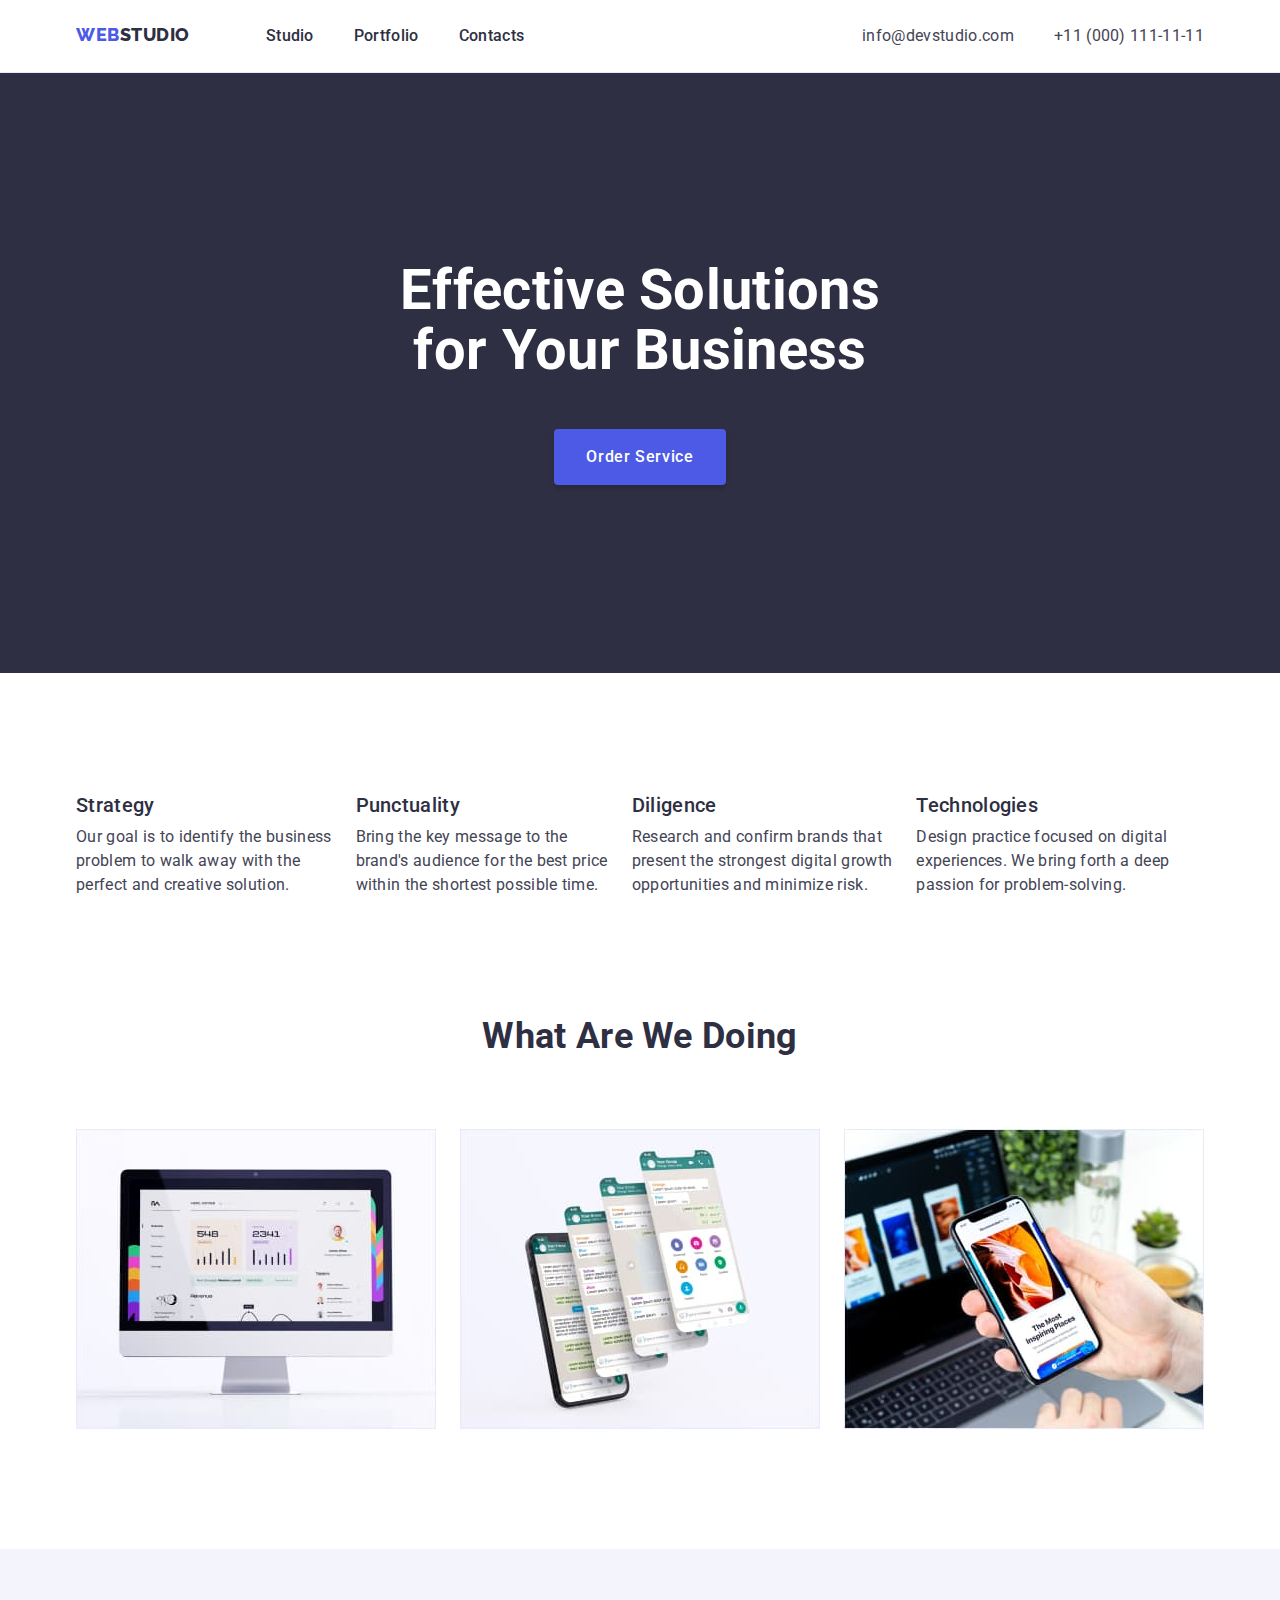
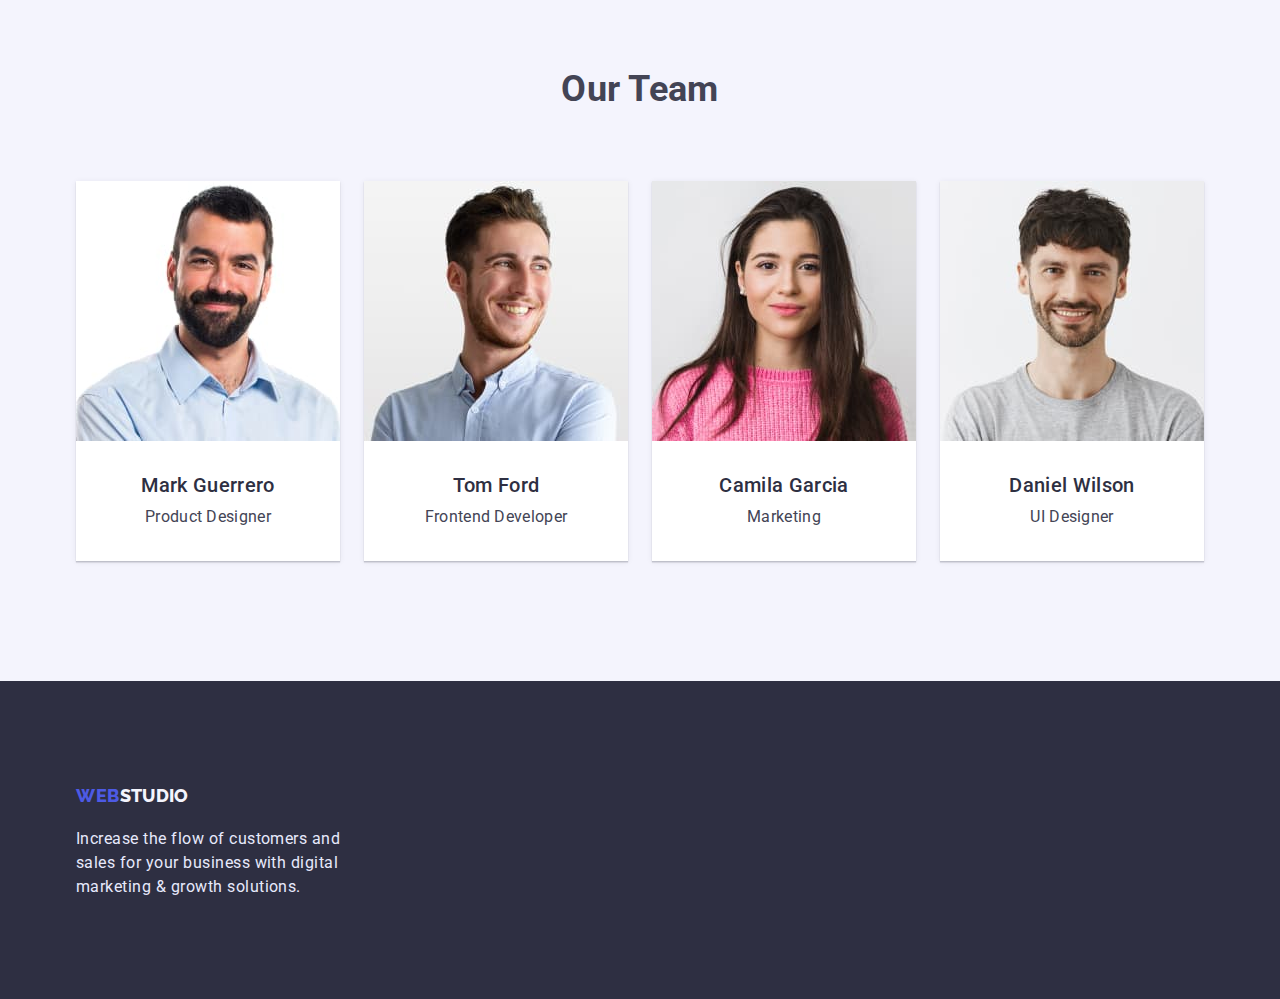
==== index.html @ 13b0d5eb "Initial commit" ====
<!DOCTYPE html>
<html lang="en">

<head>
    <meta charset="UTF-8">
    <meta http-equiv="X-UA-Compatible" content="IE=edge">
    <meta name="viewport" content="width=device-width, initial-scale=1.0">
    <title>WebStudio</title>
    <link rel="preconnect" href="https://fonts.googleapis.com">
    <link rel="preconnect" href="https://fonts.gstatic.com" crossorigin>
    <link
        href="https://fonts.googleapis.com/css2?family=Raleway:wght@800&family=Roboto:wght@400;500;700;900&display=swap"
        rel="stylesheet">
    <link href="https://cdn.jsdelivr.net/npm/modern-normalize@1.1.0/modern-normalize.min.css" rel="stylesheet">
    <link rel="stylesheet" href="./css/style.css">
</head>

<body>
    <header class="page-header">
        <div class="container row-header">
            <nav class="menu-nav">
                <a class="logo" href="./index.html">
                    <span class="logo-blue">Web</span><span class="logo-black">Studio</span>
                </a>
                <ul class="site-navigation">
                    <li class="studio-nav"><a href="./index.html">Studio</a></li>
                    <li class="portfolio-nav"><a href="./portfolio.html">Portfolio</a></li>
                    <li class="contacts-nav"><a href="">Contacts</a></li>
                </ul>
            </nav>
            <address class="address">
                <ul class="contact-info">
                    <li class="email">
                        <a href="mailto:info@devstudio.com">info@devstudio.com</a>
                    </li>
                    <li class="phone-number">
                        <a href="tel:+110001111111">+11 (000) 111-11-11</a>
                    </li>
                </ul>
            </address>
        </div>
    </header>

    <main>
        <section class="secton hero">
            <div class="container hero-padding">
                <h1 class="hero_h1">Effective Solutions <br> for Your Business</h1>
                <button type="button" class="order-service-but">
                    <span class="order-service-txt">
                        Order Service
                    </span>
                </button>
            </div>
        </section>
        <section class="section features-sect">
            <div class="container">
                <h2 hidden>Features</h2>
                <ul class="features-ul">
                    <li class="feature">
                        <h3>Strategy</h3>
                        <p>Our goal is to identify the business <br>
                            problem to walk away with the <br> perfect and creative solution.</p>
                    </li>
                    <li class="feature">
                        <h3>Punctuality</h3>
                        <p>Bring the key message to the <br> brand's audience for the best price <br> within the
                            shortest
                            possible time.</p>
                    </li>
                    <li class="feature">
                        <h3>Diligence</h3>
                        <p>Research and confirm brands that <br> present the strongest digital growth <br> opportunities
                            and
                            minimize risk.</p>
                    </li>
                    <li class="feature">
                        <h3>Technologies</h3>
                        <p>Design practice focused on digital <br> experiences. We bring forth a deep <br> passion for
                            problem-solving.</p>
                    </li>
                </ul>
        </section>
        <section class="examples-sec section">
            <div class="container">
                <h2>What are we doing</h2>
                <ul class="examples">
                    <li>
                        <img src="./images/mac_example.jpg" alt="Mac Example" width="360">
                    </li>
                    <li>
                        <img src="./images/mobile_example_1.jpg" alt="Mobile Example" width="360">
                    </li>
                    <li>
                        <img src="./images/mobile_example_2.jpg" alt="Mobile Example 2" width="360">
                    </li>
                </ul>
            </div>
        </section>
        <section class="section team-section">
            <div class="container">
                <h2>Our Team</h2>
                <ul class="team-section-ul">
                    <li class="team-item">
                        <img src="./images/mark_guerrero.jpg" alt="Mark Guerrero" height="260" width="264"
                            class="team-img">
                        <div class="team-txt-content">
                            <h3>Mark Guerrero</h3>
                            <p>Product Designer</p>
                        </div>
                    </li>
                    <li class="team-item">
                        <img src="./images/tom_ford.jpg" alt="Tom Ford" width="264" height="260" class="team-img">
                        <div class="team-txt-content">
                            <h3>Tom Ford</h3>
                            <p>Frontend Developer</p>
                        </div>
                    </li>
                    <li class="team-item">
                        <img src="./images/camila_garcia.jpg" alt="Camila Garcia" width="264" height="260"
                            class="team-img">
                        <div class="team-txt-content">
                            <h3>Camila Garcia</h3>
                            <p>Marketing</p>
                        </div>
                    </li>
                    <li class="team-item">
                        <img src="./images/daniel_wilson.jpg" alt="Daniel Wilson" width="264" height="260"
                            class="team-img">
                        <div class="team-txt-content">
                            <h3>Daniel Wilson</h3>
                            <p>UI Designer</p>
                        </div>
                    </li>
                </ul>
            </div>
        </section>
    </main>

    <footer class="section footer">
        <div class="container">
            <a class="logo-footer" href="./index.html">
                <span class="logo-blue">Web</span><span class="logo-white">Studio</span>
            </a>
            <p class="footer-txt">Increase the flow of customers and <br> sales for your business with digital <br>
                marketing & growth
                solutions.</p>
        </div>
    </footer>
</body>

</html>
---- css/style.css ----
*,
*::after,
*::before {
  box-sizing: border-box;
}

h1,
h2,
h3,
h4,
h5,
h6,
p,
ul {
  margin: 0;
  padding: 0;
}

:root {
  --primary-brand-color: #4d5ae5;
  --pressed-state-color: #404bbf;
  --dark-color: #2e2f42;
  --success-color: #31d0aa;
  --main-text-color: #434455;
  --secondary-text-color: #8e8f99;
  --accent-color: #e7e9fc;
  --light-color: #f4f4fd;
  --modal-overlay-color: #2e2f4266;
  --hero-background-color: #2e2f42b2;
  --white-background-color: #ffffff;
  --modal-background-color: #fcfcfc;
}

body {
  color: var(--main-text-color);
  font-family: "Roboto", "Arial", sans-serif;
  line-height: 1.5;
  letter-spacing: 0.02em;
}

.container {
  width: 1158px;
  margin-left: auto;
  margin-right: auto;
  padding-left: 15px;
  padding-right: 15px;
}

.page-header {
  display: flex;
  border-bottom: 1px solid var(--accent-color);
  z-index: 20;
  top: 0;
  background-color: var(--white-background-color);
}

.logo {
  text-decoration: none;
  text-transform: uppercase;
}

.logo-blue,
.logo-black {
  font-family: "Raleway", sans-serif;
  font-style: normal;
  font-weight: 800;
  font-size: 18px;
  letter-spacing: 0.03em;
}

.site-navigation>li a:active,
.site-navigation>li a:hover,
.contact-info>li a:hover,
.contact-info>li a:active {
  color: var(--pressed-state-color);
  transition: 1s;
}

.contact-info>li a:focus-within,
.site-navigation>li a:focus-within {
  color: var(--pressed-state-color);
  transition: 1s;
}

.logo-blue {
  color: var(--primary-brand-color);
  font-weight: 800;
  font-size: 18px;
  letter-spacing: 0.03em;
  line-height: 1.17;
}

.logo-black {
  color: var(--dark-color);
  font-family: "Raleway", sans-serif;
  font-style: normal;
  font-size: 18px;
  letter-spacing: 0.03em;
  line-height: 1.17;
}

.logo-white {
  color: var(--light-color);
  font-family: "Raleway", sans-serif;
  font-style: normal;
  font-weight: 800;
  font-size: 18px;
}

.site-navigation {
  font-family: inherit;
  font-weight: 500;
}

.site-navigation>li {
  font-weight: 500;
  font-size: 16px;
}

.site-navigation,
.contact-info {
  list-style: none;
  text-align: center;
}

.email>a,
.phone-number>a {
  font-style: normal;
  font-size: 16px;
  color: var(--main-text-color);
}

.hero {
  background-color: var(--dark-color);
  display: block;
  text-align: center;
  padding-top: 188px;
  padding-bottom: 188px;
}

.hero_h1 {
  margin-bottom: 48px;
  color: var(--white-background-color);
  font-weight: 700;
  font-size: 56px;
  line-height: 1.07;
  text-align: center;
}

.order-service-but {
  background-color: var(--primary-brand-color);
  border-radius: 4px;
  box-shadow: 0px 4px 4px rgba(0, 0, 0, 0.15);
  border: none;
  padding: 16px 32px;
  cursor: pointer;
}

.order-service-but:hover,
.order-service-but:focus {
  background: var(--pressed-state-color);
  transition: 1s;
}

.order-service-txt {
  font-family: "Roboto", sans-serif;
  font-weight: 500;
  font-size: 16px;
  line-height: 1.5;
  letter-spacing: 0.04em;
  color: var(--white-background-color);
}

.site-navigation a {
  text-decoration: none;
  color: var(--dark-color);
}

.contact-info a {
  text-decoration: none;
}

.feature>h3 {
  font-weight: 500;
  font-size: 20px;
  line-height: 1.2;
  color: var(--dark-color);
  margin-bottom: 8px;
}

.features-ul {
  list-style: none;
}

.examples {
  list-style: none;
  display: flex;
  gap: 24px;
}

.examples-sec.section {
  padding-top: 0px;
  font-weight: 700;
  font-size: 36px;
  line-height: 1.11;
  color: var(--dark-color);
  text-align: center;
  text-transform: capitalize;
}

.examples-sec h2 {
  font-weight: 700;
  font-size: 36px;
  line-height: 1.11;
  margin-bottom: 72px;
}

img {
  display: block;
  max-width: 100%;
  height: auto;
}

.team-section {
  background-color: var(--light-color);
}

.team-section>h2 {
  font-weight: 700;
  font-size: 36px;
  line-height: 1.11;
  text-align: center;

  text-transform: capitalize;
  color: var(--dark-color);
}

.team-section-ul {
  list-style: none;
}

.team-section-ul>h3 {
  font-weight: 500;
  font-size: 20px;
  line-height: 1.2;
  text-align: center;
}

.team-item {
  background-color: var(--white-background-color);
  box-shadow: 0px 1px 6px rgba(46, 47, 66, 0.08), 0px 1px 1px rgba(46, 47, 66, 0.16), 0px 2px 1px rgba(46, 47, 66, 0.08);
}

.team-item p {
  text-align: center;
}

.team-item h3 {
  font-weight: 500;
  font-size: 20px;
  line-height: 1.2;

  text-align: center;

  color: var(--dark-color);
}

.footer {
  background-color: var(--dark-color);
}

.footer p {
  color: var(--accent-color);
}

.filter-li>button {
  background-color: var(--accent-color);
  border: 1px solid var(--accent-color);
  border-radius: 4px;
  color: var(--pressed-state-color);
  font-family: inherit;
  font-weight: 500;
  font-size: 16px;
  line-height: 1.5;
  transition: 0.5s;
  padding-top: 12px;
  padding-bottom: 12px;
  padding-left: 24px;
  padding-right: 24px;
}

.filter-li>button:hover {
  cursor: pointer;
  box-shadow: 0px 3px 1px rgba(0, 0, 0, 0.1), 0px 2px 1px rgba(0, 0, 0, 0.08),
    0px 2px 2px rgba(0, 0, 0, 0.12);
  transition: 0.5s;
}

.filter-li:first-child>button {
  color: var(--white-background-color);
  background-color: var(--primary-brand-color);
}

.portfolio-item h2 {
  color: var(--dark-color);
  font-weight: 500;
  font-size: 20px;
  line-height: 1.2;
  letter-spacing: 0.02em;
  font-family: inherit;
  margin-bottom: 8px;
}

.portfolio-ul {
  margin-right: -24px;
  margin-bottom: -48px;
  list-style: none;
  display: flex;
  flex-direction: row;
  flex-wrap: wrap;
  align-items: center;
  justify-content: center;
}

.portfolio-item {
  margin-bottom: 48px;
  margin-right: 24px;
}

/* .portfolio-item:nth-last-child(-n+3) {
  margin-bottom: 0;
  padding-bottom: 0;
}

.portfolio-item:nth-child(3n) {
  margin-right: 0;
} */

.section {
  padding-bottom: 120px;
  padding-top: 120px;
}


.logo {
  display: flex;
  margin-right: 76px;
}

.site-navigation {
  display: flex;
}

.menu-nav {
  display: flex;
}

.menu-nav li {
  display: block;
  margin-right: 40px;
}

.menu-nav li:last-child {
  margin: 0;
  padding: 0;
}

.contact-info {
  display: flex;
  padding-top: 24px;
  padding-bottom: 24px;
  margin: auto;
}

.contact-info li+li {
  margin-left: 40px;
}

.row-header {
  display: flex;
  align-items: center;
  justify-content: space-between;
}

.logo-footer {
  text-decoration: none;
  text-transform: uppercase;
}

.hero .section {
  padding-top: 188px;
  padding-bottom: 188px;
}

.features-ul {
  display: flex;
  gap: 24px;
}

.team-section h2 {
  text-align: center;
  text-transform: capitalize;
  font-family: 'Roboto', sans-serif;
  font-style: normal;
  font-weight: 700;
  font-size: 36px;
  line-height: 40px;
  margin-bottom: 72px;
}

.team-section-ul {
  display: flex;
  gap: 24px;
}

.team-item h3 {
  margin-bottom: 8px;
}

.section.footer {
  padding-top: 101.5px;
  padding-bottom: 100px;
}

.footer-txt {
  margin-top: 17.5px;
  letter-spacing: 0.03em;
}

.filter-ul {
  display: flex;
  justify-content: center;
  align-items: center;
  list-style: none;
  gap: 24px;
  margin-bottom: 72px;
}

.filter {
  padding-top: 0;
}

.main {
  padding-top: 96px;
}

.team-txt-content {
  padding-top: 32px;
  padding-bottom: 32px;
}

.portfolio-card-txt-content {
  padding-left: 16px;
  padding-bottom: 32px;
  padding-top: 32px;
  border-left: 1px solid var(--accent-color);
  border-right: 1px solid var(--accent-color);
  border-bottom: 1px solid var(--accent-color);
}
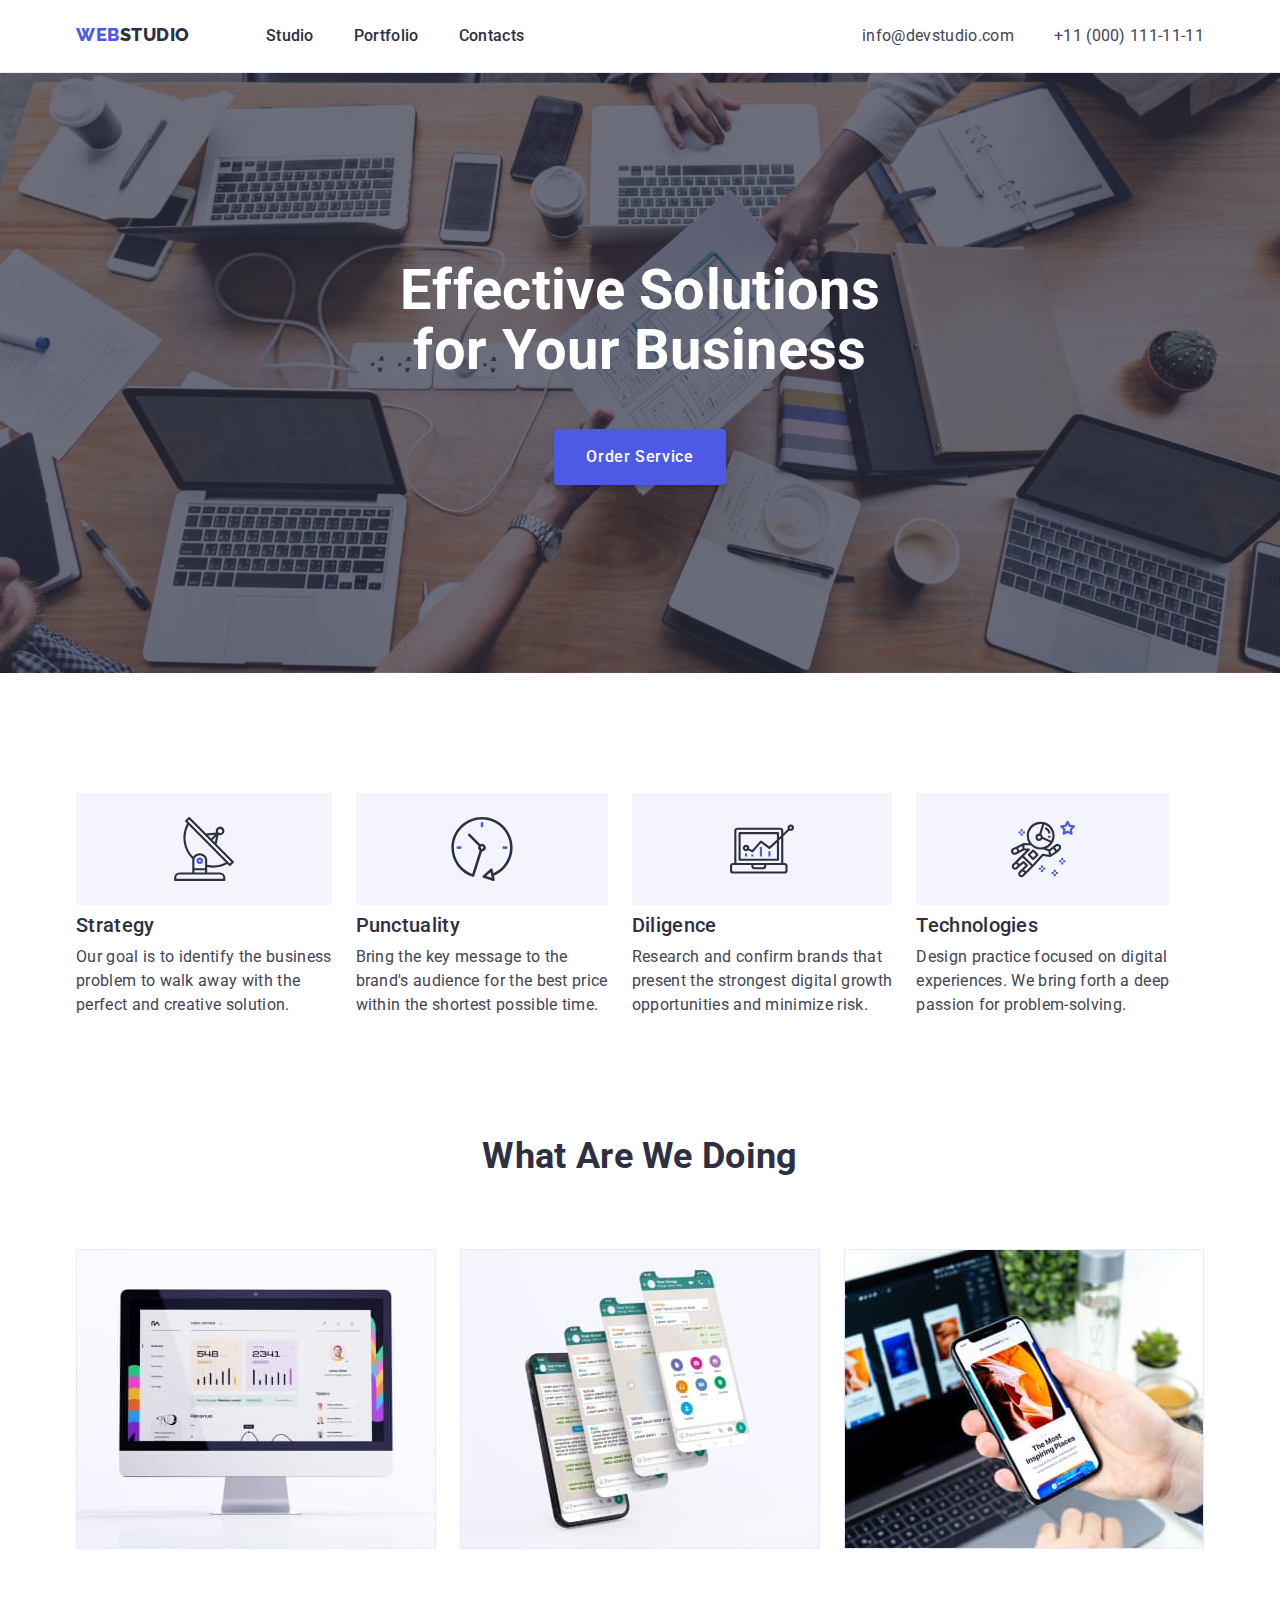
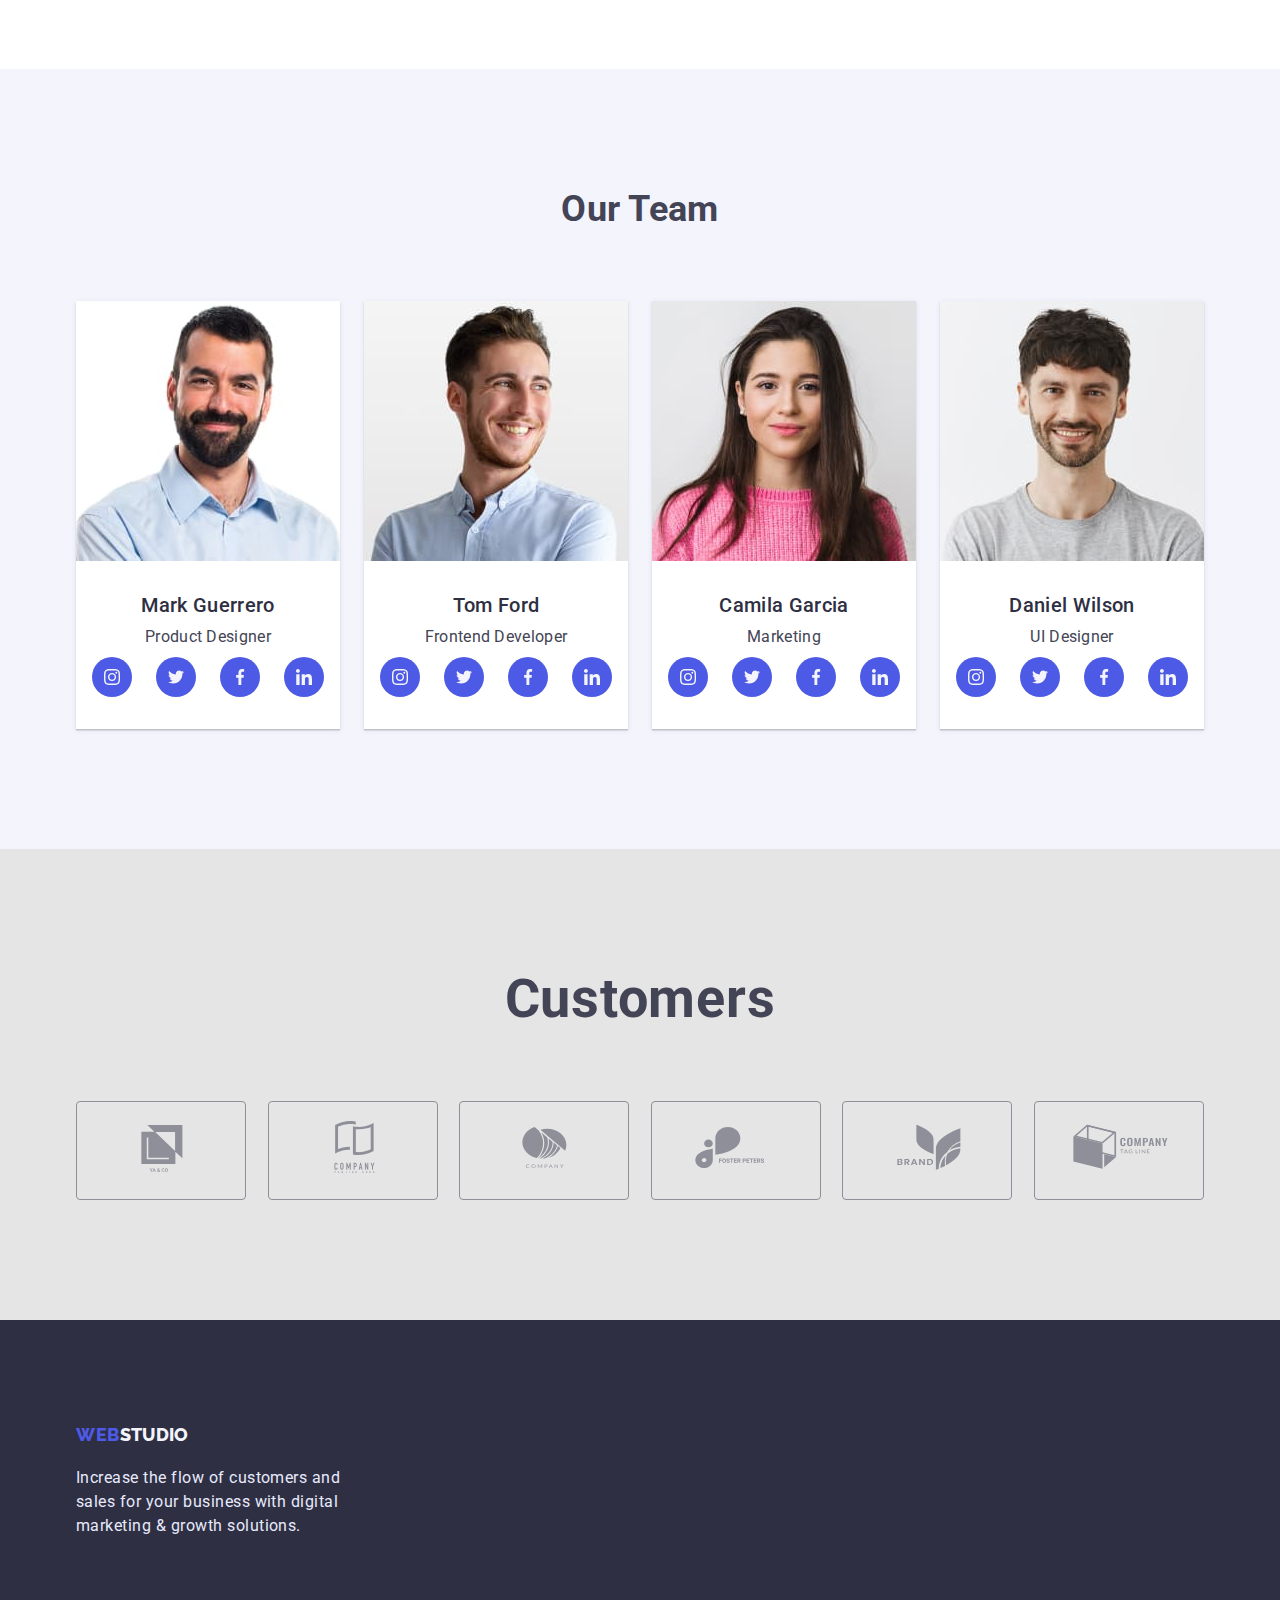
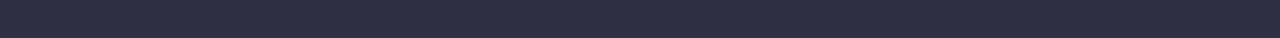
==== commit 6f08a7da: "svg updated" ====
--- a/index.html
+++ b/index.html
@@ -57,23 +57,47 @@
                 <h2 hidden>Features</h2>
                 <ul class="features-ul">
                     <li class="feature">
+                        <div class="icon-bg">
+                            <svg>
+                                <use href="./images/icons.svg#icon-antenna" width="64" height="64" class="antenna">
+                                </use>
+                            </svg>
+                        </div>
                         <h3>Strategy</h3>
                         <p>Our goal is to identify the business <br>
                             problem to walk away with the <br> perfect and creative solution.</p>
                     </li>
                     <li class="feature">
+                        <div class="icon-bg">
+                            <svg>
+                                <use href="./images/icons.svg#icon-clock" width="64" height="64" class="antenna">
+                                </use>
+                            </svg>
+                        </div>
                         <h3>Punctuality</h3>
                         <p>Bring the key message to the <br> brand's audience for the best price <br> within the
                             shortest
                             possible time.</p>
                     </li>
                     <li class="feature">
+                        <div class="icon-bg">
+                            <svg>
+                                <use href="./images/icons.svg#icon-diagram" width="64" height="64" class="antenna">
+                                </use>
+                            </svg>
+                        </div>
                         <h3>Diligence</h3>
                         <p>Research and confirm brands that <br> present the strongest digital growth <br> opportunities
                             and
                             minimize risk.</p>
                     </li>
                     <li class="feature">
+                        <div class="icon-bg">
+                            <svg>
+                                <use href="./images/icons.svg#icon-astronaut" width="64" height="64" class="antenna">
+                                </use>
+                            </svg>
+                        </div>
                         <h3>Technologies</h3>
                         <p>Design practice focused on digital <br> experiences. We bring forth a deep <br> passion for
                             problem-solving.</p>
@@ -106,6 +130,37 @@
                         <div class="team-txt-content">
                             <h3>Mark Guerrero</h3>
                             <p>Product Designer</p>
+                            <ul class="social_media_lnk">
+                                <li>
+                                    <a href="#">
+                                        <svg>
+                                            <use href="./images/icons.svg#icon-instagram"></use>
+                                        </svg>
+                                    </a>
+                                </li>
+                                <li>
+                                    <a href="#">
+                                        <svg>
+                                            <use href="./images/icons.svg#icon-twitter"></use>
+                                        </svg>
+                                    </a>
+                                </li>
+                                <li>
+                                    <a href="#">
+                                        <svg>
+                                            <use href="./images/icons.svg#icon-facebook"></use>
+                                        </svg>
+                                    </a>
+                                </li>
+                                <li>
+                                    <a href="#">
+                                        <svg>
+                                            <use href="./images/icons.svg#icon-linkedin"></use>
+                                        </svg>
+                                    </a>
+                                    </a>
+                                </li>
+                            </ul>
                         </div>
                     </li>
                     <li class="team-item">
@@ -113,6 +168,37 @@
                         <div class="team-txt-content">
                             <h3>Tom Ford</h3>
                             <p>Frontend Developer</p>
+                            <ul class="social_media_lnk">
+                                <li>
+                                    <a href="#">
+                                        <svg>
+                                            <use href="./images/icons.svg#icon-instagram"></use>
+                                        </svg>
+                                    </a>
+                                </li>
+                                <li>
+                                    <a href="#">
+                                        <svg>
+                                            <use href="./images/icons.svg#icon-twitter"></use>
+                                        </svg>
+                                    </a>
+                                </li>
+                                <li>
+                                    <a href="#">
+                                        <svg>
+                                            <use href="./images/icons.svg#icon-facebook"></use>
+                                        </svg>
+                                    </a>
+                                </li>
+                                <li>
+                                    <a href="#">
+                                        <svg>
+                                            <use href="./images/icons.svg#icon-linkedin"></use>
+                                        </svg>
+                                    </a>
+                                    </a>
+                                </li>
+                            </ul>
                         </div>
                     </li>
                     <li class="team-item">
@@ -121,6 +207,37 @@
                         <div class="team-txt-content">
                             <h3>Camila Garcia</h3>
                             <p>Marketing</p>
+                            <ul class="social_media_lnk">
+                                <li>
+                                    <a href="#">
+                                        <svg>
+                                            <use href="./images/icons.svg#icon-instagram"></use>
+                                        </svg>
+                                    </a>
+                                </li>
+                                <li>
+                                    <a href="#">
+                                        <svg>
+                                            <use href="./images/icons.svg#icon-twitter"></use>
+                                        </svg>
+                                    </a>
+                                </li>
+                                <li>
+                                    <a href="#">
+                                        <svg>
+                                            <use href="./images/icons.svg#icon-facebook"></use>
+                                        </svg>
+                                    </a>
+                                </li>
+                                <li>
+                                    <a href="#">
+                                        <svg>
+                                            <use href="./images/icons.svg#icon-linkedin"></use>
+                                        </svg>
+                                    </a>
+                                    </a>
+                                </li>
+                            </ul>
                         </div>
                     </li>
                     <li class="team-item">
@@ -129,7 +246,87 @@
                         <div class="team-txt-content">
                             <h3>Daniel Wilson</h3>
                             <p>UI Designer</p>
-                        </div>
+                            <ul class="social_media_lnk">
+                                <li>
+                                    <a href="#">
+                                        <svg>
+                                            <use href="./images/icons.svg#icon-instagram"></use>
+                                        </svg>
+                                    </a>
+                                </li>
+                                <li>
+                                    <a href="#">
+                                        <svg>
+                                            <use href="./images/icons.svg#icon-twitter"></use>
+                                        </svg>
+                                    </a>
+                                </li>
+                                <li>
+                                    <a href="#">
+                                        <svg>
+                                            <use href="./images/icons.svg#icon-facebook"></use>
+                                        </svg>
+                                    </a>
+                                </li>
+                                <li>
+                                    <a href="#">
+                                        <svg>
+                                            <use href="./images/icons.svg#icon-linkedin"></use>
+                                        </svg>
+                                    </a>
+                                    </a>
+                                </li>
+                            </ul>
+                        </div>
+                    </li>
+                </ul>
+            </div>
+        </section>
+        <section class="section customers">
+            <div class="container">
+                <h2>Customers</h2>
+                <ul class="customers_list">
+                    <li>
+                        <a href="#">
+                            <svg>
+                                <use href="./images/icons.svg#icon-logo_1"></use>
+                            </svg>
+                        </a>
+                    </li>
+                    <li>
+                        <a href="#">
+                            <svg>
+                                <use href="./images/icons.svg#icon-logo_2"></use>
+                            </svg>
+                        </a>
+                    </li>
+                    <li>
+                        <a href="#">
+                            <svg>
+                                <use href="./images/icons.svg#icon-logo_3"></use>
+                            </svg>
+                        </a>
+                    </li>
+                    <li>
+                        <a href="#">
+                            <svg>
+                                <use href="./images/icons.svg#icon-logo_4"></use>
+                            </svg>
+                        </a>
+                    </li>
+                    <li>
+                        <a href="#">
+                            <svg>
+                                <use href="./images/icons.svg#icon-logo_5"></use>
+                            </svg>
+                        </a>
+                    </li>
+                    <li>
+                        <a href="#">
+                            <svg>
+                                <use href="./images/icons.svg#icon-logo_6"></use>
+                            </svg>
+                        </a>
                     </li>
                 </ul>
             </div>
@@ -145,6 +342,7 @@
                 marketing & growth
                 solutions.</p>
         </div>
+        </div>
     </footer>
 </body>
 
--- a/css/style.css
+++ b/css/style.css
@@ -29,6 +29,7 @@
   --hero-background-color: #2e2f42b2;
   --white-background-color: #ffffff;
   --modal-background-color: #fcfcfc;
+  --customers-background: #E5E5E5;
 }
 
 body {
@@ -131,7 +132,9 @@
 }
 
 .hero {
-  background-color: var(--dark-color);
+  background-image: linear-gradient(var(--hero-background-color), var(--hero-background-color)), url(../images/hero_bg.jpg);
+  background-repeat: no-repeat;
+  background-position: center;
   display: block;
   text-align: center;
   padding-top: 188px;
@@ -253,6 +256,7 @@
 
 .team-item p {
   text-align: center;
+  margin-bottom: 8px;
 }
 
 .team-item h3 {
@@ -456,4 +460,109 @@
   border-left: 1px solid var(--accent-color);
   border-right: 1px solid var(--accent-color);
   border-bottom: 1px solid var(--accent-color);
+}
+
+.social_media_lnk {
+  display: flex;
+  justify-content: space-between;
+  list-style: none;
+  padding-left: 16px;
+  padding-right: 16px;
+}
+
+/* .social_media_lnk li{
+    max-height: 40px;
+} */
+.social_media_lnk li a {
+  display: inline-flex;
+  justify-content: center;
+  align-items: center;
+  background-color: var(--main_color);
+  max-width: 40px;
+  min-width: 40px;
+  max-height: 40px;
+  min-height: 40px;
+  padding: 4px;
+  border-radius: 9999px;
+}
+
+.social_media_lnk li a:hover {
+  background-color: var(--pressed-state-color);
+  transition: 0.3s;
+}
+
+.social_media_lnk li svg {
+  max-width: 16px;
+  max-height: 16px;
+}
+
+.social_media_lnk li a {
+  background-color: var(--primary-brand-color);
+}
+
+.icon-bg svg {
+  max-width: 64px;
+  max-height: 64px;
+  display: block;
+  justify-content: center;
+  align-items: center;
+}
+
+.icon-bg {
+  padding-top: 24px;
+  padding-bottom: 24px;
+  background-color: #f4f4fd;
+  display: flex;
+  margin-bottom: 8px;
+  align-items: center;
+  justify-content: center;
+}
+
+.customers {
+  background-color: var(--customers-background);
+  text-align: center;
+  letter-spacing: 0.02em;
+  line-height: 1.11;
+  font-weight: 700;
+  font-size: 36px;
+}
+
+.customers h2 {
+  margin-bottom: 72px;
+}
+
+.customers_list li {
+  border: 1px solid var(--secondary-text-color);
+  border-radius: 4px;
+}
+
+.customers_list {
+  display: flex;
+  list-style: none;
+  justify-content: space-between;
+}
+
+.customers_list li svg {
+  max-width: 104px;
+  max-height: 56px;
+}
+
+.customers_list li a svg.icon:hover {
+  fill: var(--pressed-state-color);
+}
+
+.customers_list li a {
+  display: inline-block;
+  padding-top: 16px;
+  padding-bottom: 16px;
+  padding-left: 32px;
+  padding-right: 32px;
+}
+
+.customers_list li:hover {
+  border: 1px solid var(--pressed-state-color);
+}
+
+.icon {
+  fill: currentColor;
 }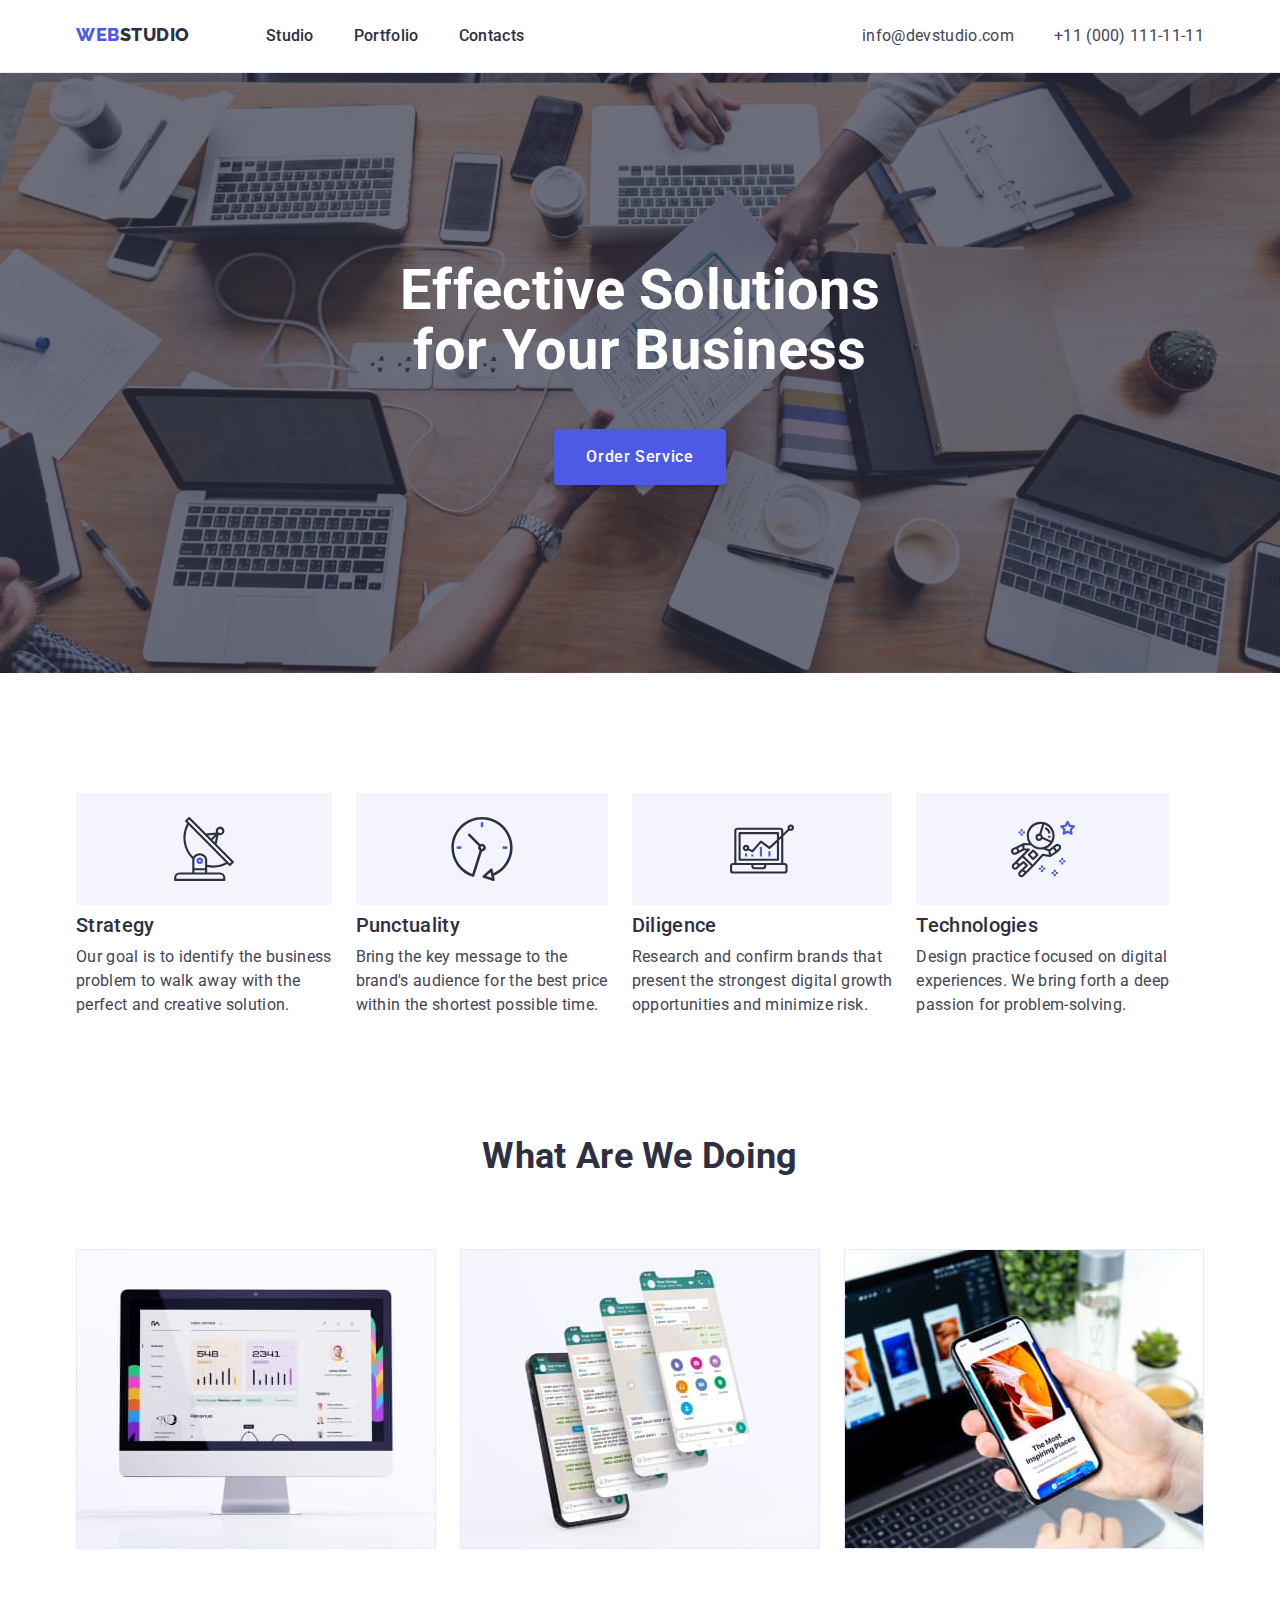
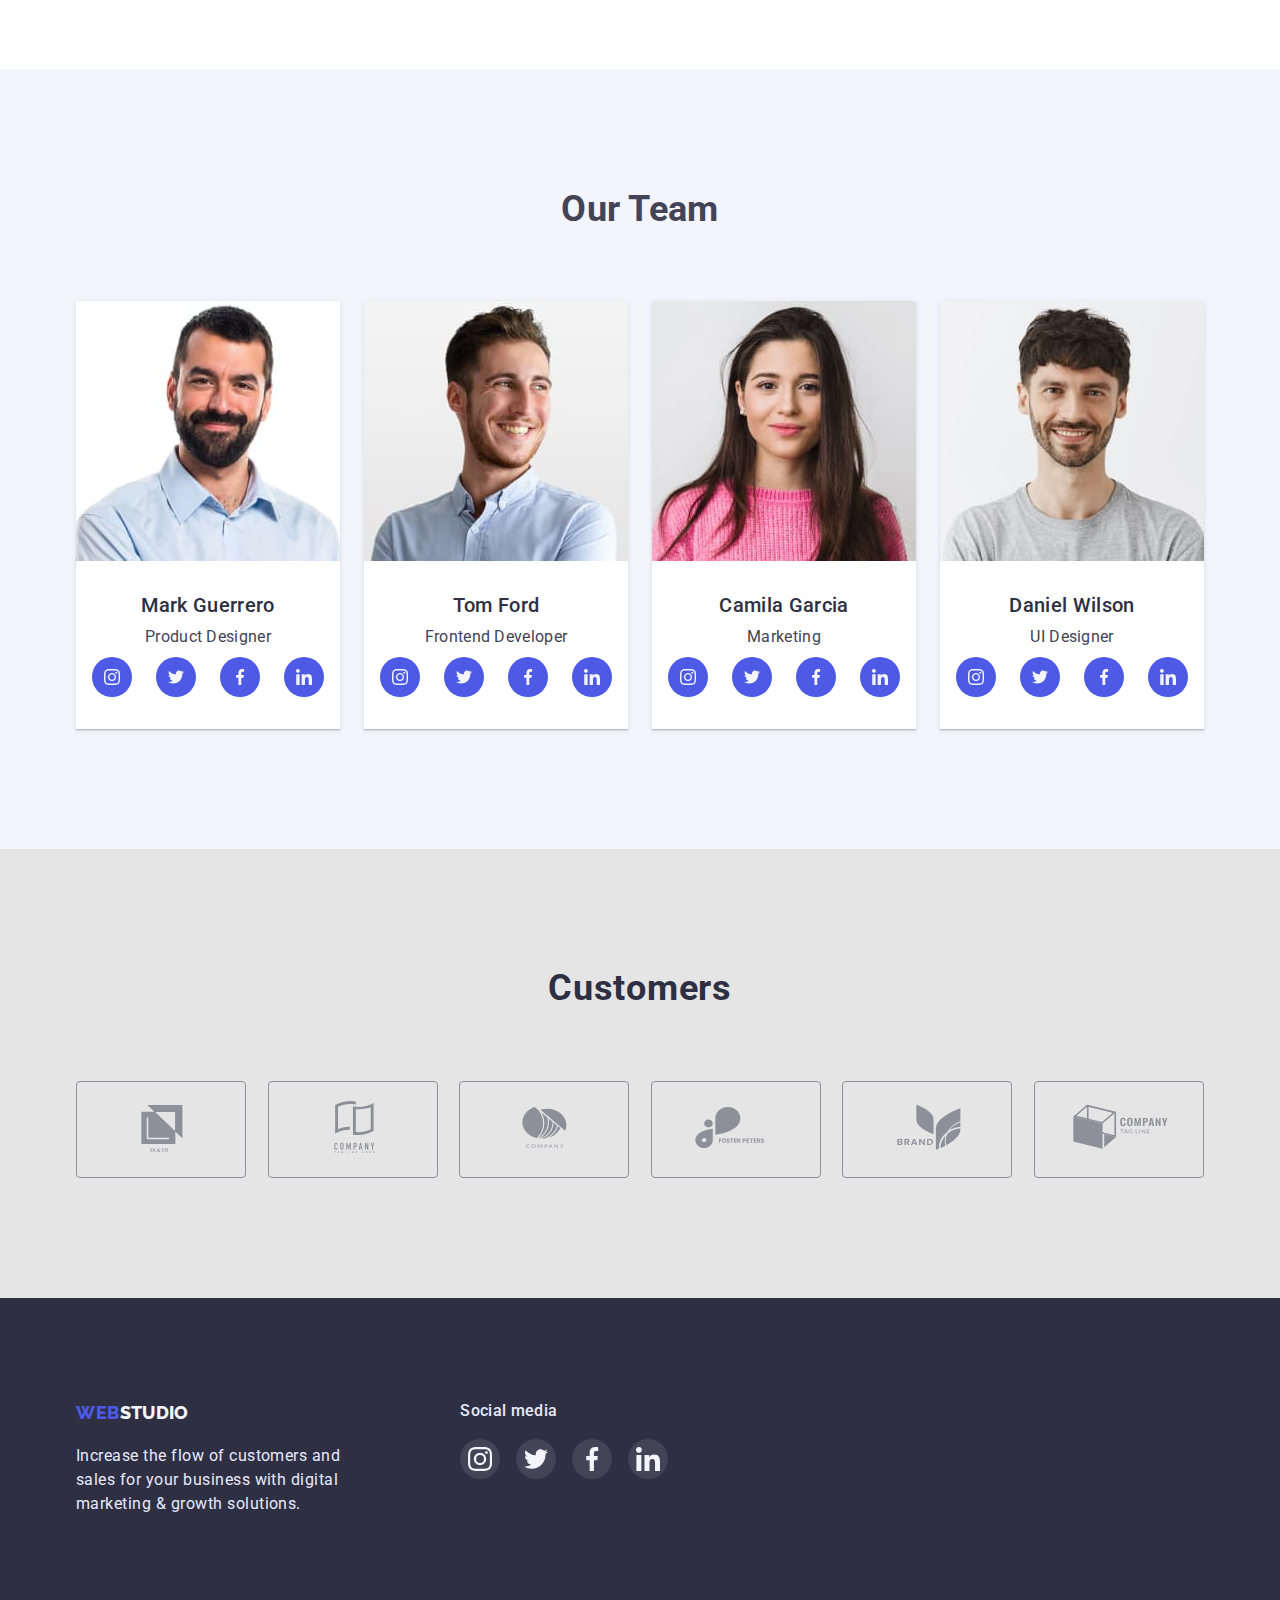
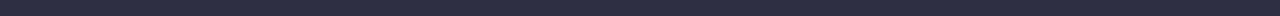
==== commit 3a0dedf4: "Final changes" ====
--- a/index.html
+++ b/index.html
@@ -334,14 +334,48 @@
     </main>
 
     <footer class="section footer">
-        <div class="container">
-            <a class="logo-footer" href="./index.html">
-                <span class="logo-blue">Web</span><span class="logo-white">Studio</span>
-            </a>
-            <p class="footer-txt">Increase the flow of customers and <br> sales for your business with digital <br>
-                marketing & growth
-                solutions.</p>
-        </div>
+        <div class="container footer-cont">
+            <div>
+                <a class="logo-footer" href="./index.html">
+                    <span class="logo-blue">Web</span><span class="logo-white">Studio</span>
+                </a>
+                <p class="footer-txt">Increase the flow of customers and <br> sales for your business with digital <br>
+                    marketing & growth
+                    solutions.</p>
+            </div>
+            <div>
+                <p class="s_m">Social media</p>
+                <ul class="dark_social_media_lnk">
+                    <li>
+                        <a href="#">
+                            <svg>
+                                <use href="./images/icons.svg#icon-instagram"></use>
+                            </svg>
+                        </a>
+                    </li>
+                    <li>
+                        <a href="#">
+                            <svg>
+                                <use href="./images/icons.svg#icon-twitter"></use>
+                            </svg>
+                        </a>
+                    </li>
+                    <li>
+                        <a href="#">
+                            <svg>
+                                <use href="./images/icons.svg#icon-facebook"></use>
+                            </svg>
+                        </a>
+                    </li>
+                    <li>
+                        <a href="#">
+                            <svg>
+                                <use href="./images/icons.svg#icon-linkedin"></use>
+                            </svg>
+                        </a>
+                    </li>
+                </ul>
+            </div>
         </div>
     </footer>
 </body>
--- a/css/style.css
+++ b/css/style.css
@@ -331,14 +331,10 @@
   margin-right: 24px;
 }
 
-/* .portfolio-item:nth-last-child(-n+3) {
-  margin-bottom: 0;
-  padding-bottom: 0;
-}
-
-.portfolio-item:nth-child(3n) {
-  margin-right: 0;
-} */
+.portfolio-item:hover {
+  box-shadow: 0px 1px 6px rgba(46, 47, 66, 0.08), 0px 1px 1px rgba(46, 47, 66, 0.16), 0px 2px 1px rgba(46, 47, 66, 0.08);
+  transition: 0.5s;
+}
 
 .section {
   padding-bottom: 120px;
@@ -470,9 +466,7 @@
   padding-right: 16px;
 }
 
-/* .social_media_lnk li{
-    max-height: 40px;
-} */
+
 .social_media_lnk li a {
   display: inline-flex;
   justify-content: center;
@@ -486,7 +480,8 @@
   border-radius: 9999px;
 }
 
-.social_media_lnk li a:hover {
+.social_media_lnk li a:hover,
+.social_media_lnk li a:focus {
   background-color: var(--pressed-state-color);
   transition: 0.3s;
 }
@@ -521,19 +516,15 @@
 .customers {
   background-color: var(--customers-background);
   text-align: center;
+}
+
+.customers h2 {
   letter-spacing: 0.02em;
   line-height: 1.11;
   font-weight: 700;
   font-size: 36px;
-}
-
-.customers h2 {
+  color: var(--dark-color);
   margin-bottom: 72px;
-}
-
-.customers_list li {
-  border: 1px solid var(--secondary-text-color);
-  border-radius: 4px;
 }
 
 .customers_list {
@@ -545,10 +536,6 @@
 .customers_list li svg {
   max-width: 104px;
   max-height: 56px;
-}
-
-.customers_list li a svg.icon:hover {
-  fill: var(--pressed-state-color);
 }
 
 .customers_list li a {
@@ -557,12 +544,60 @@
   padding-bottom: 16px;
   padding-left: 32px;
   padding-right: 32px;
-}
-
-.customers_list li:hover {
+  border: 1px solid var(--secondary-text-color);
+  border-radius: 4px;
+}
+
+.customers_list li a {
+  fill: var(--secondary-text-color);
+}
+
+.customers_list li a:hover,
+.customers_list li a:focus {
   border: 1px solid var(--pressed-state-color);
-}
-
-.icon {
-  fill: currentColor;
+  fill: var(--pressed-state-color);
+  transition: 0.3s;
+}
+
+.footer-cont {
+  display: flex;
+  gap: 120px;
+}
+
+.dark_social_media_lnk {
+  display: flex;
+  justify-content: space-between;
+  list-style: none;
+  gap: 16px;
+}
+
+.s_m {
+  font-weight: 500;
+  line-height: 1.5;
+  letter-spacing: 0.02em;
+  color: var(--white-background-color);
+  margin-bottom: 16px;
+}
+
+.dark_social_media_lnk li a {
+  display: inline-flex;
+  justify-content: center;
+  align-items: center;
+  background-color: #FFFFFF1A;
+  max-width: 40px;
+  min-width: 40px;
+  max-height: 40px;
+  min-height: 40px;
+  padding: 4px;
+  border-radius: 9999px;
+}
+
+.dark_social_media_lnk li a:hover {
+  background-color: var(--success-color);
+  transition: 0.2s;
+}
+
+.dark_social_media_lnk li svg {
+  max-width: 24px;
+  max-height: 24px;
 }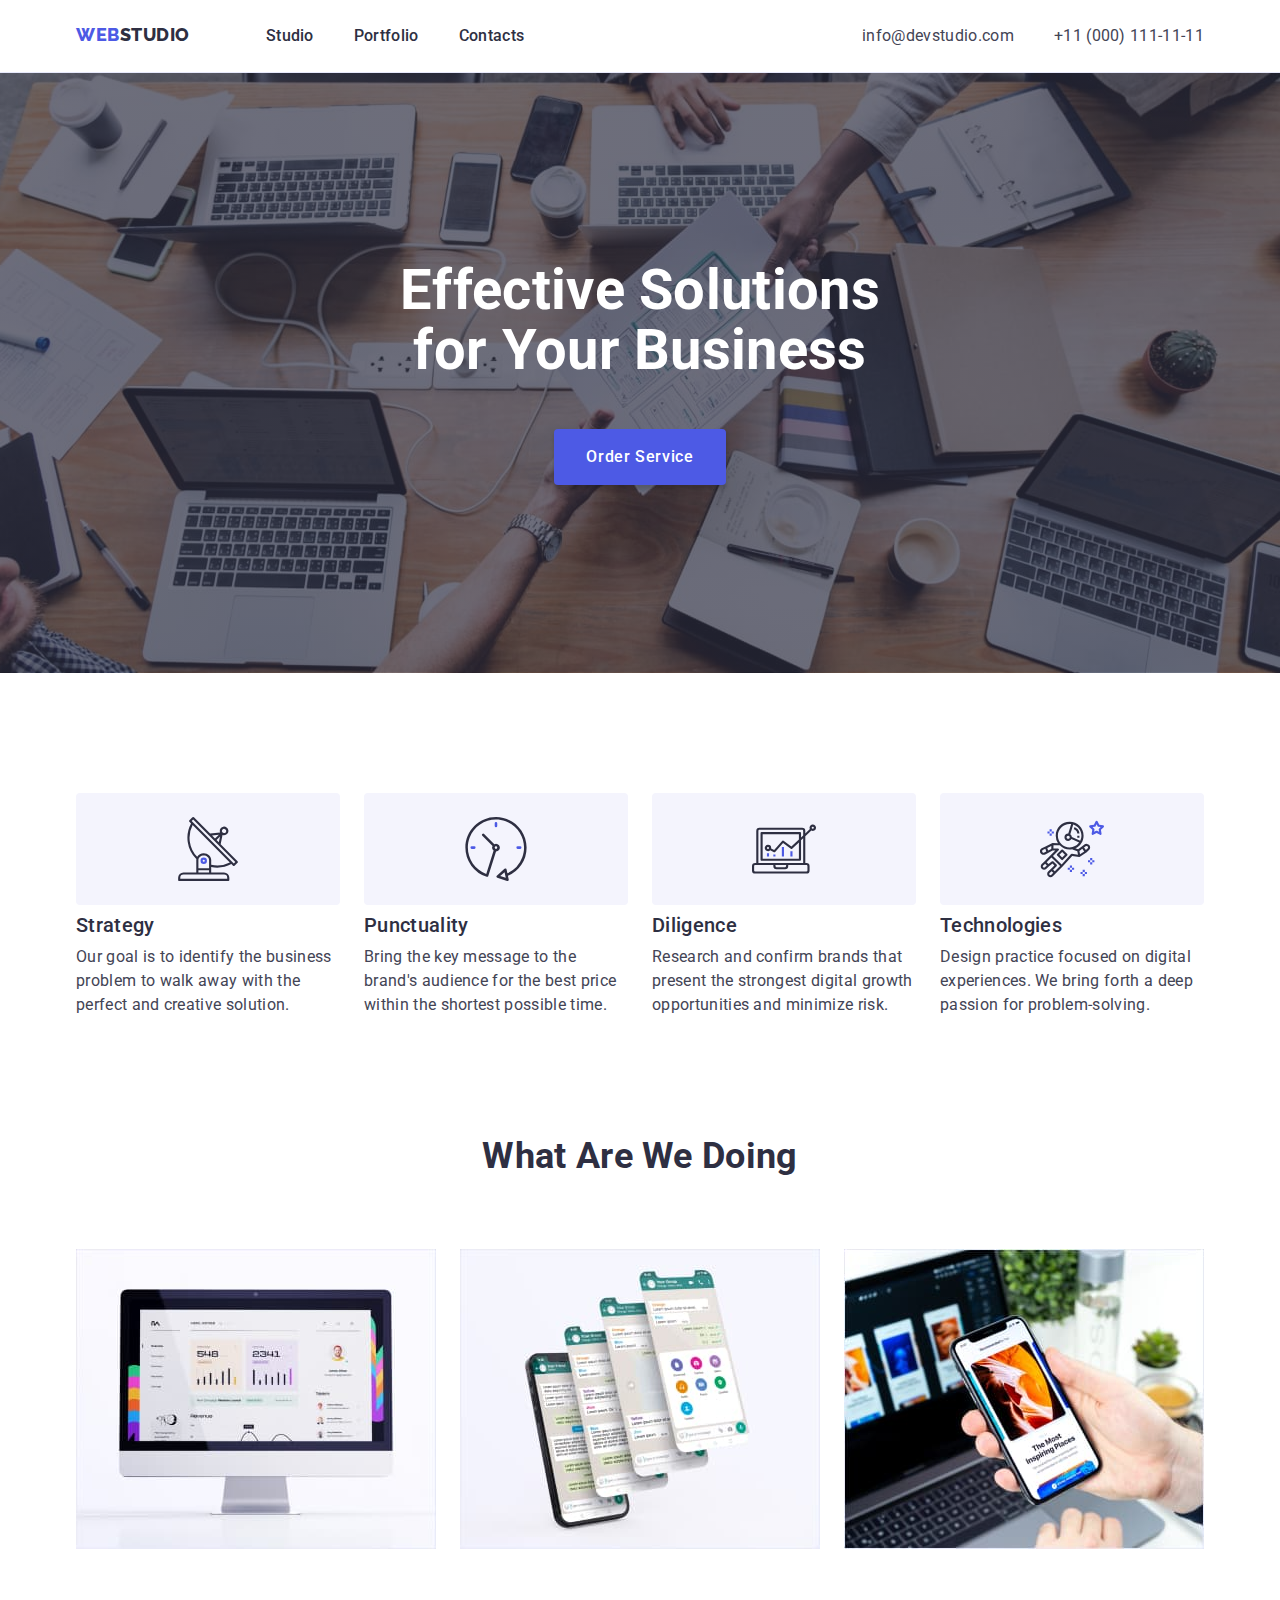
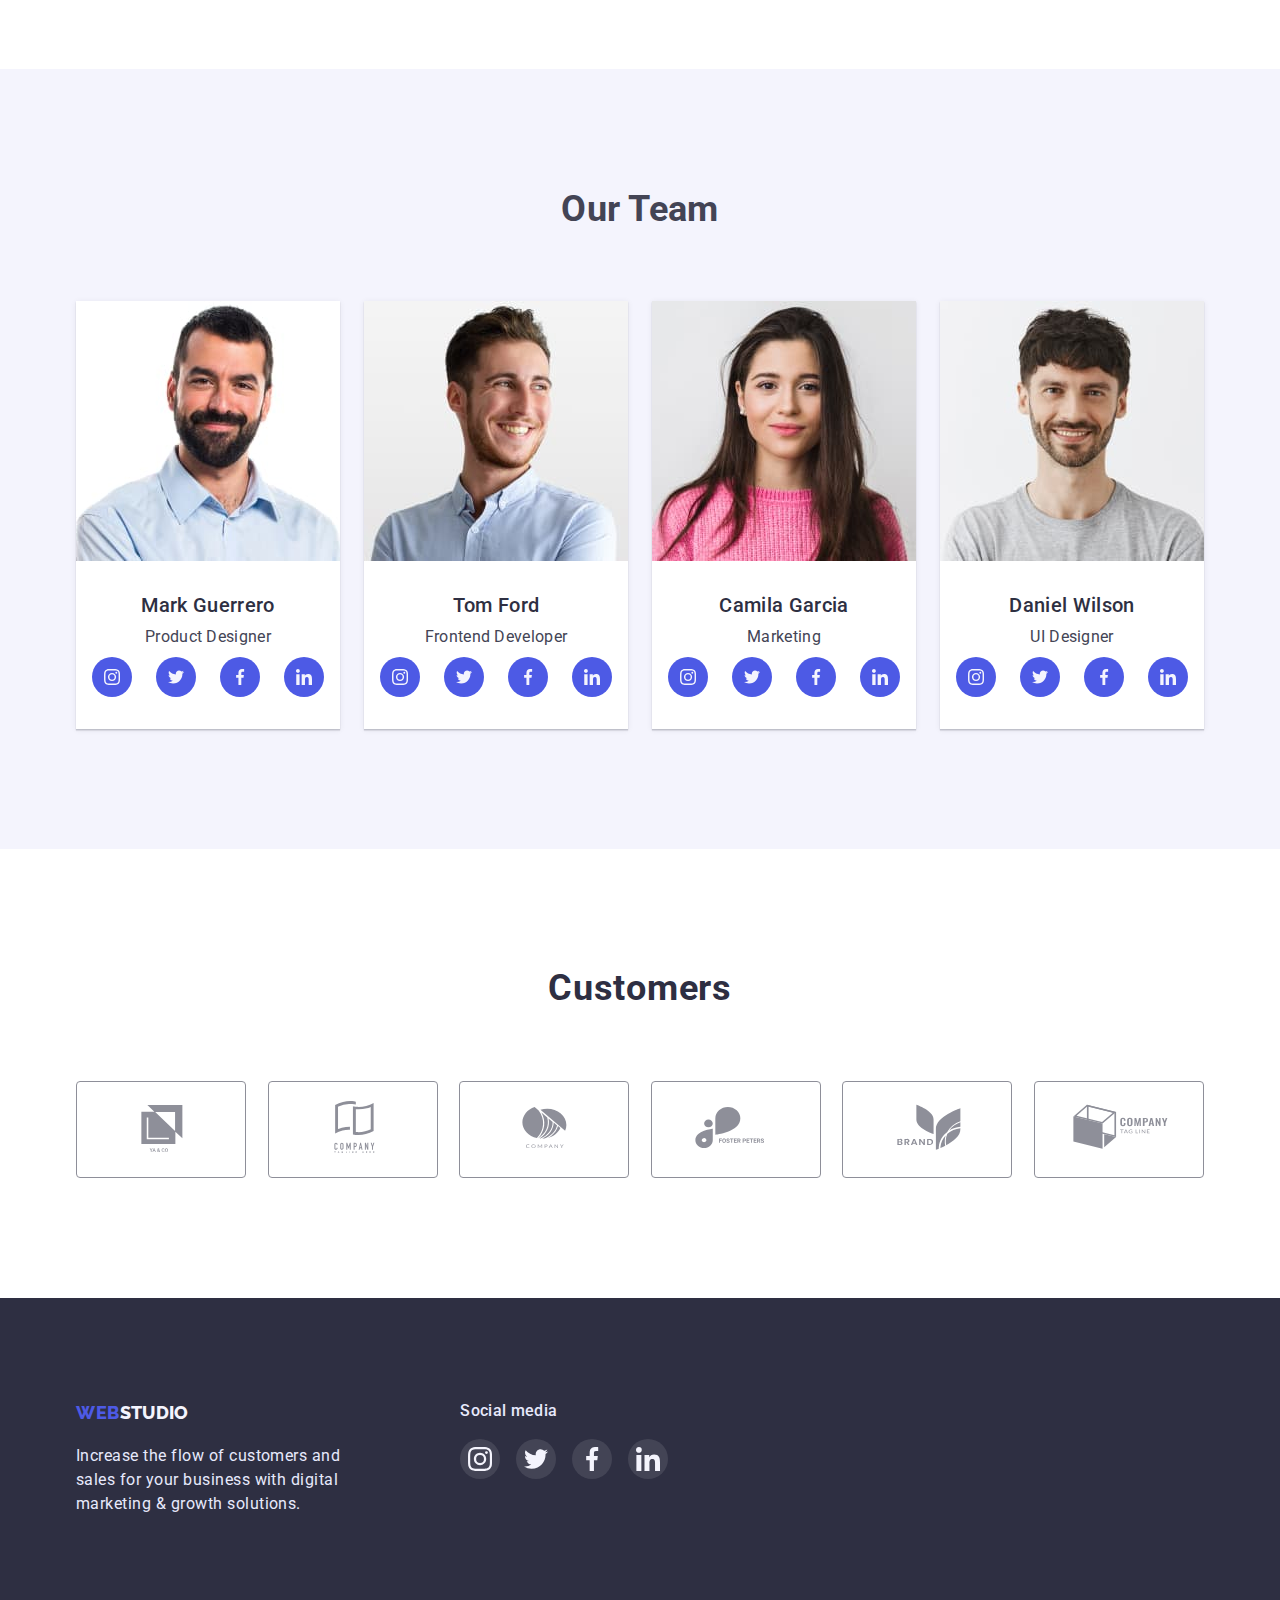
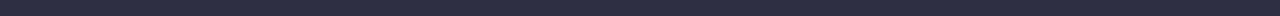
==== commit fc3701c4: "HotFixes" ====
--- a/index.html
+++ b/index.html
@@ -103,6 +103,7 @@
                             problem-solving.</p>
                     </li>
                 </ul>
+            </div>
         </section>
         <section class="examples-sec section">
             <div class="container">
@@ -158,7 +159,6 @@
                                             <use href="./images/icons.svg#icon-linkedin"></use>
                                         </svg>
                                     </a>
-                                    </a>
                                 </li>
                             </ul>
                         </div>
@@ -195,7 +195,6 @@
                                         <svg>
                                             <use href="./images/icons.svg#icon-linkedin"></use>
                                         </svg>
-                                    </a>
                                     </a>
                                 </li>
                             </ul>
@@ -235,7 +234,6 @@
                                             <use href="./images/icons.svg#icon-linkedin"></use>
                                         </svg>
                                     </a>
-                                    </a>
                                 </li>
                             </ul>
                         </div>
@@ -273,7 +271,6 @@
                                         <svg>
                                             <use href="./images/icons.svg#icon-linkedin"></use>
                                         </svg>
-                                    </a>
                                     </a>
                                 </li>
                             </ul>
--- a/css/style.css
+++ b/css/style.css
@@ -132,9 +132,12 @@
 }
 
 .hero {
+  margin: auto;
   background-image: linear-gradient(var(--hero-background-color), var(--hero-background-color)), url(../images/hero_bg.jpg);
   background-repeat: no-repeat;
   background-position: center;
+  background-size: cover;
+  max-width: 1440px;
   display: block;
   text-align: center;
   padding-top: 188px;
@@ -278,7 +281,7 @@
 }
 
 .filter-li>button {
-  background-color: var(--accent-color);
+  background-color: var(--light-color);
   border: 1px solid var(--accent-color);
   border-radius: 4px;
   color: var(--pressed-state-color);
@@ -331,9 +334,20 @@
   margin-right: 24px;
 }
 
-.portfolio-item:hover {
+.portfolio-item a:hover {
   box-shadow: 0px 1px 6px rgba(46, 47, 66, 0.08), 0px 1px 1px rgba(46, 47, 66, 0.16), 0px 2px 1px rgba(46, 47, 66, 0.08);
   transition: 0.5s;
+}
+
+.portfolio-item a {
+  display: block;
+  text-decoration: none;
+}
+
+.portfolio-item a div p {
+  color: var(--main-text-color);
+  font-size: 16px;
+  line-height: 1.5;
 }
 
 .section {
@@ -472,12 +486,9 @@
   justify-content: center;
   align-items: center;
   background-color: var(--main_color);
-  max-width: 40px;
-  min-width: 40px;
-  max-height: 40px;
-  min-height: 40px;
-  padding: 4px;
-  border-radius: 9999px;
+  width: 40px;
+  height: 40px;
+  border-radius: 50%;
 }
 
 .social_media_lnk li a:hover,
@@ -504,17 +515,18 @@
 }
 
 .icon-bg {
-  padding-top: 24px;
-  padding-bottom: 24px;
+  width: 264px;
+  height: 112px;
   background-color: #f4f4fd;
   display: flex;
   margin-bottom: 8px;
   align-items: center;
   justify-content: center;
+  border-radius: 4px;
 }
 
 .customers {
-  background-color: var(--customers-background);
+  background-color: var(--white-background-color);
   text-align: center;
 }
 
@@ -592,7 +604,8 @@
   border-radius: 9999px;
 }
 
-.dark_social_media_lnk li a:hover {
+.dark_social_media_lnk li a:hover,
+.dark_social_media_lnk li a:focus {
   background-color: var(--success-color);
   transition: 0.2s;
 }
